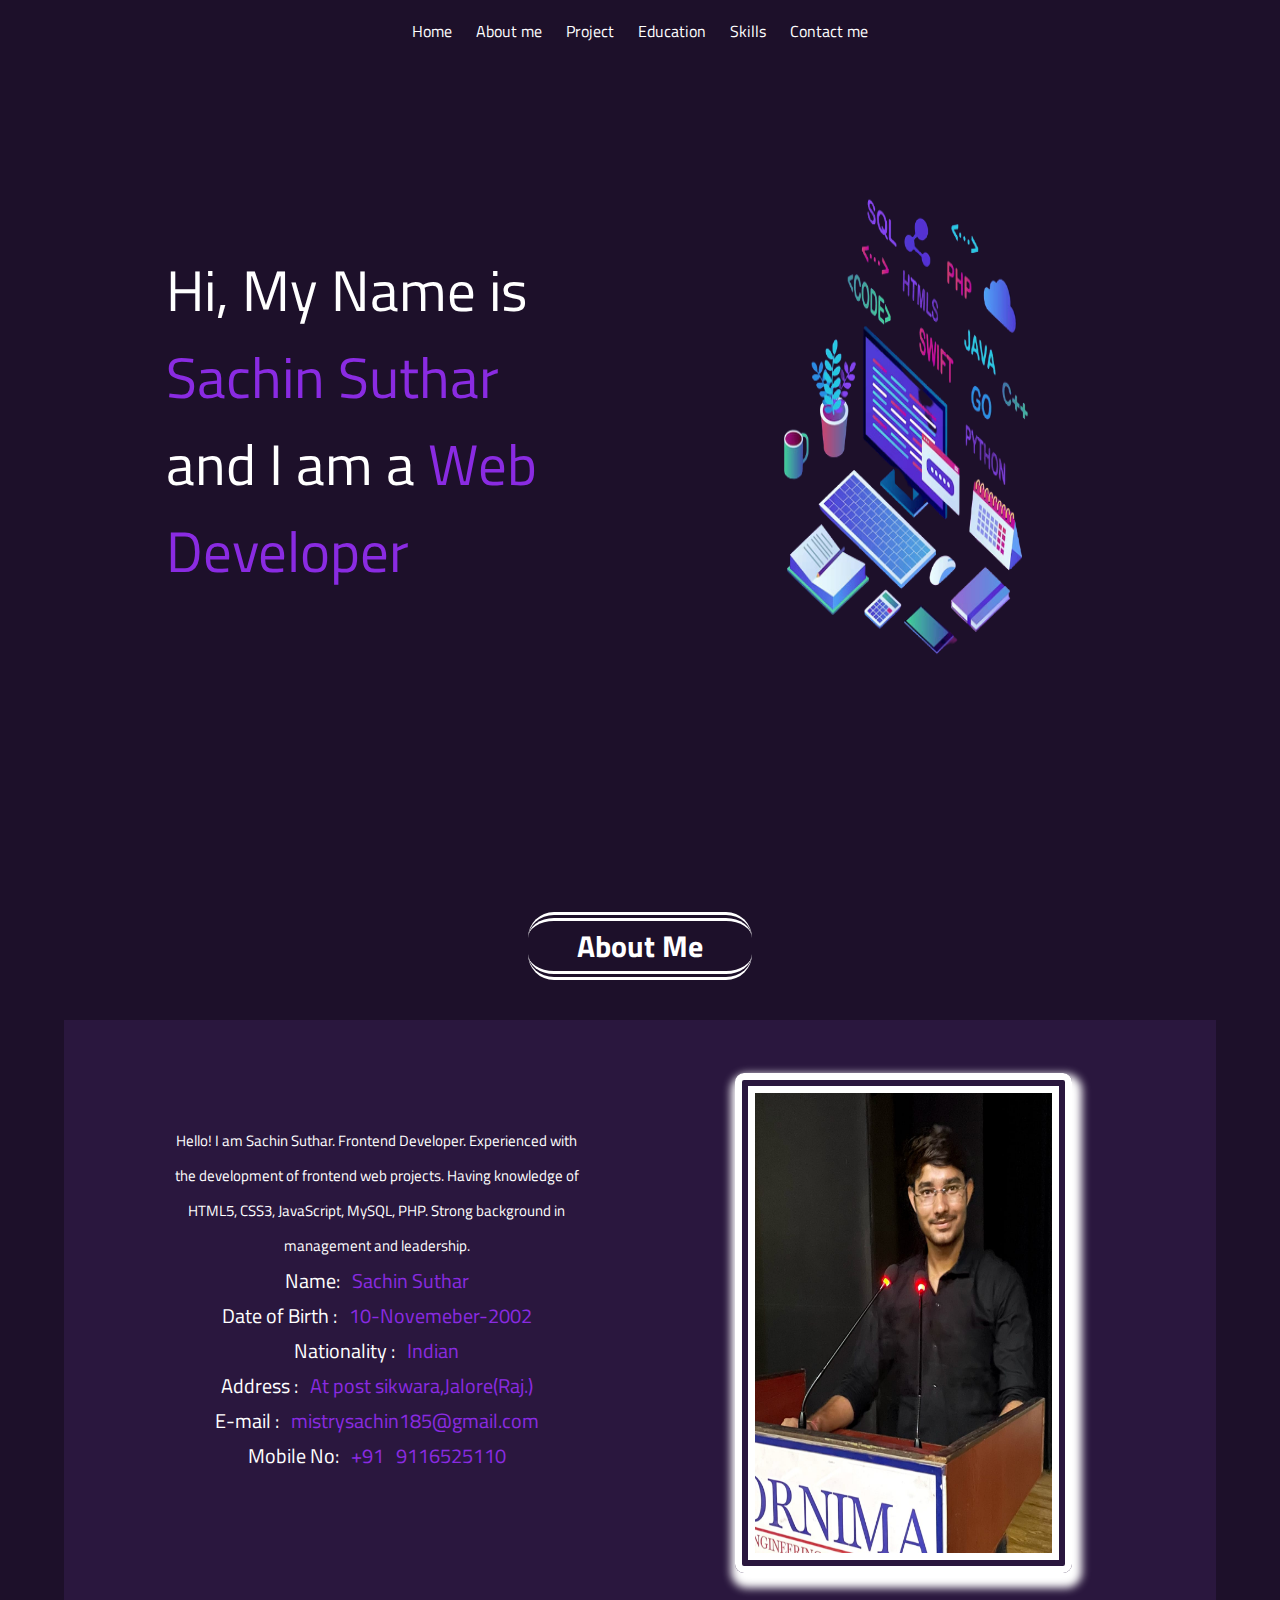
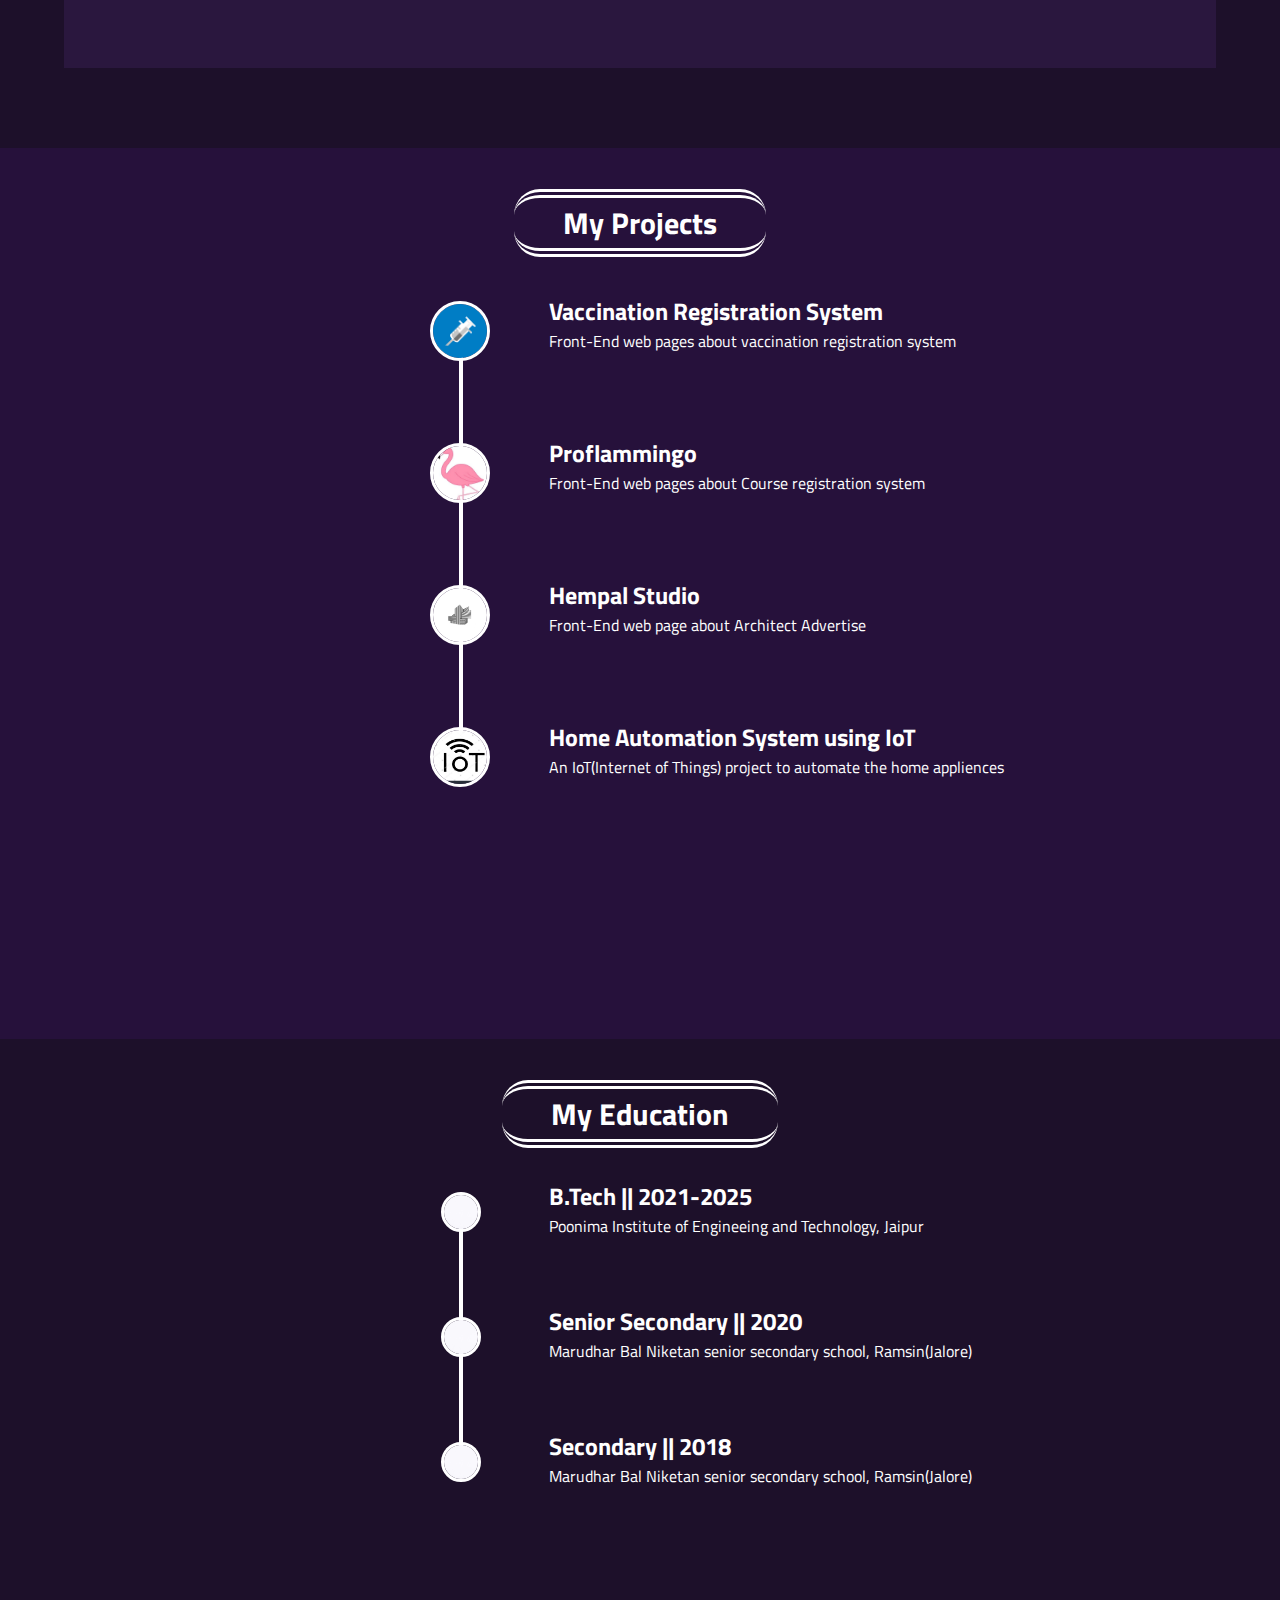
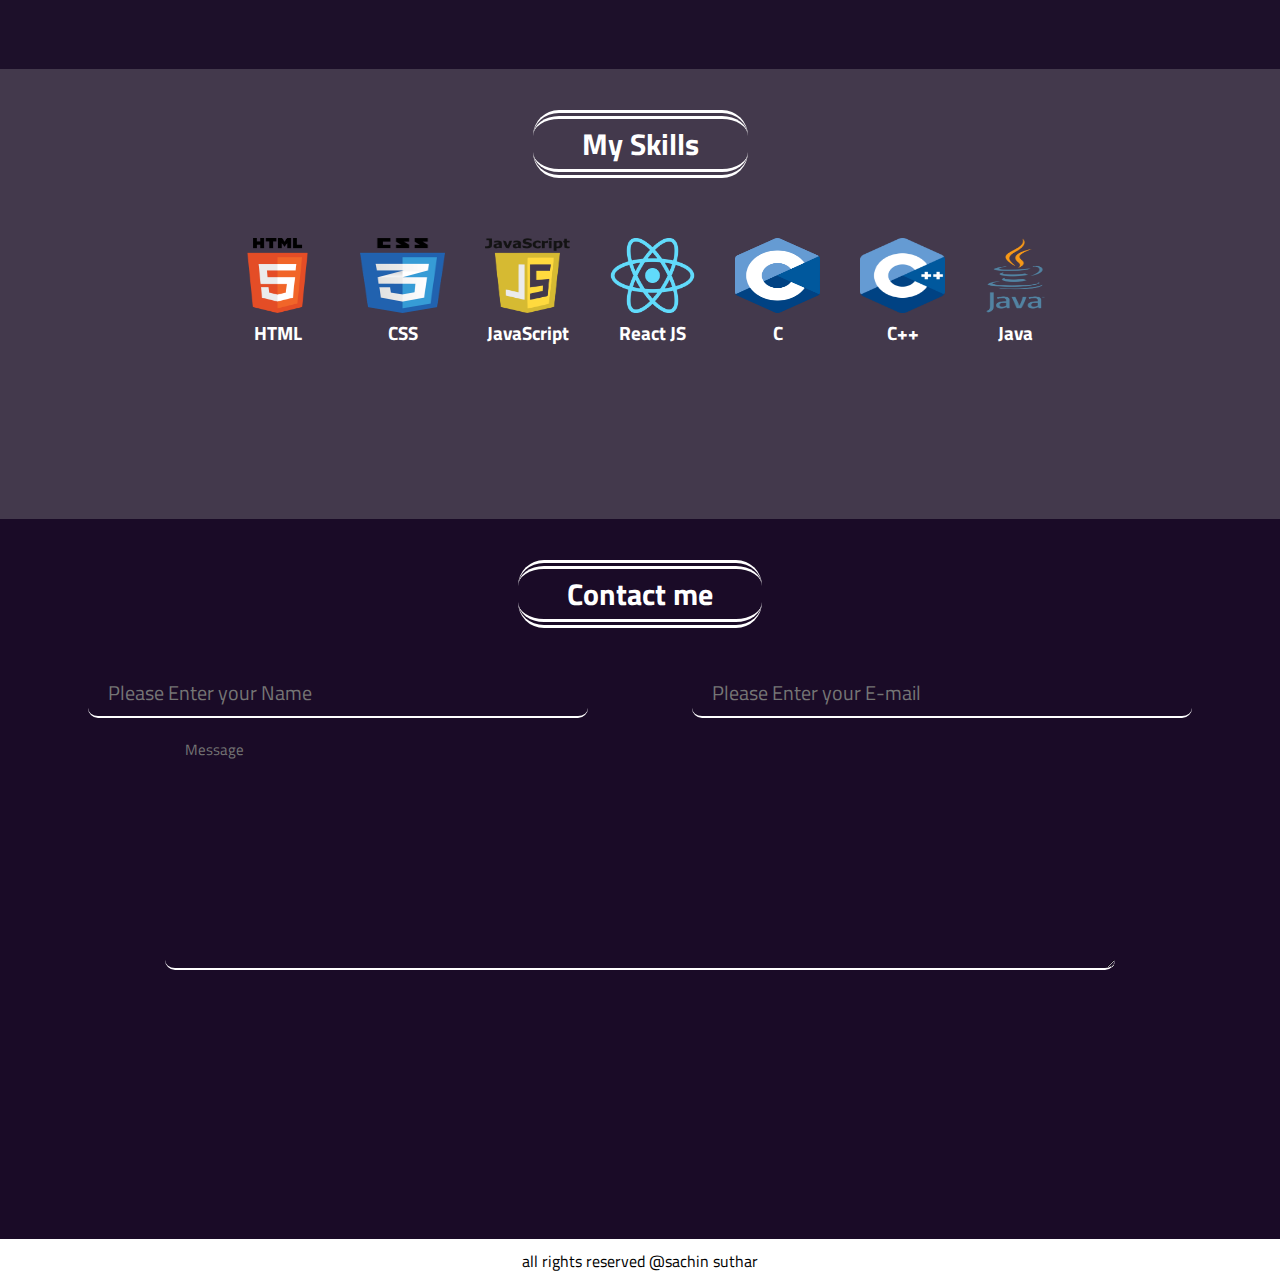
==== index.html @ e7966e09 "first commit" ====
<!DOCTYPE html>
<html lang="en">
  <head>
    <meta charset="UTF-8" />
    <meta name="viewport" content="width=device-width, initial-scale=1.0" />
    <title>Sachin Suthar</title>
    <link rel="stylesheet" href="style.css" />
  </head>
  <body>
    <!-- header part start  -->
    <header>
      <nav class="navbar">
        <ul>
          <li class="item"><a href="index.html">Home</a></li>
          <li class="item"><a href="#about">About me</a></li>
          <li class="item"><a href="#third-section">Project</a></li>
          <li class="item"><a href="#education">Education</a></li>
          <li class="item"><a href="#skills">Skills</a></li>
          <li class="item"><a href="#contactme">Contact me</a></li>
        </ul>
      </nav>
    </header>
    <!-- header part end  -->

    <!-- front page  code start  -->

    <section class="first-section">
      <div class="sub-first-section">
        <div>
          Hi, My Name is <span class="pink">Sachin Suthar</span>
          <br />
          and I am a <span class="pink">Web Developer</span>
        </div>
      </div>
      <div class="sub-first-section">
        <img src="image/logo-removebg-preview.png" alt="" />
      </div>
    </section>
    <!-- font page part completed   -->

    <!-- about us part started  -->
    <center><h1 class="heading" id="about">About Me</h1></center>
    <section class="second-section">
      <div class="sub-second-section">
        <div style="font-size: 15px; margin-top: 50px">
          Hello! I am Sachin Suthar. Frontend Developer. Experienced with the
          development of frontend web projects. Having knowledge of HTML5, CSS3,
          JavaScript, MySQL, PHP. Strong background in management and
          leadership.
        </div>
        <div>Name: &nbsp <span class="pink">Sachin Suthar</span></div>
        <div>
          Date of Birth : &nbsp
          <span class="pink">10-Novemeber-2002</span>
        </div>
        <div>Nationality : &nbsp <span class="pink">Indian</span></div>
        <div>
          Address : &nbsp <span class="pink">At post sikwara,Jalore(Raj.)</span>
        </div>
        <div>
          E-mail : &nbsp <span class="pink"> mistrysachin185@gmail.com</span>
        </div>
        <div>
          Mobile No: &nbsp <span class="pink">+91 &nbsp 9116525110 </span>
        </div>
      </div>
      <div class="sub-second-section">
        <img src="image/portfolio.jpg" alt="" />
      </div>
    </section>

    <!-- about us part started  -->

    <!-- project part started  -->
    <section class="third-section" id="third-section">
      <center><h1 class="heading">My Projects</h1></center>
      <div class="vertical">
        <div class="horizontal" id="first-horizontal">
          <img src="image/vaccination.png" alt="" />
          <div class="details">
            <a href="#"> <h2>Vaccination Registration System</h2> </a>
            <p>Front-End web pages about vaccination registration system</p>
          </div>
        </div>
        <div class="horizontal">
          <img src="image/Proflammingo.jpg" alt="" />
          <div class="details">
            <a href="#"> <h2>Proflammingo</h2> </a>
            <p>Front-End web pages about Course registration system</p>
          </div>
        </div>
        <div class="horizontal">
          <img src="image/architecft.jpg" alt="" />
          <div class="details">
            <a href="#"> <h2>Hempal Studio</h2> </a>
            <p>Front-End web page about Architect Advertise</p>
          </div>
        </div>
        <div class="horizontal">
          <img src="image/IOT.jpg" alt="" />
          <div class="details">
            <a href="#"> <h2>Home Automation System using IoT</h2> </a>
            <p>
              An IoT(Internet of Things) project to automate the home appliences
            </p>
          </div>
        </div>
      </div>
    </section>
    <!-- project section end  -->

    <!-- Education part started  -->
    <section class="fourth-section" id="education">
      <center><h1 class="heading">My Education</h1></center>
      <div class="vertical">
        <div class="horizontal" id="first-horizontal">
          <img src="image/white.jpg" alt="" />
          <div class="details">
            <h2>B.Tech || 2021-2025</h2>
            <p>Poonima Institute of Engineeing and Technology, Jaipur</p>
          </div>
        </div>
        <div class="horizontal">
          <img src="image/white.jpg" alt="" />
          <div class="details">
            <h2>Senior Secondary || 2020</h2>
            <p>Marudhar Bal Niketan senior secondary school, Ramsin(Jalore)</p>
          </div>
        </div>
        <div class="horizontal">
          <img src="image/white.jpg" alt="" />
          <div class="details">
            <h2>Secondary || 2018</h2>
            <p>Marudhar Bal Niketan senior secondary school, Ramsin(Jalore)</p>
          </div>
        </div>
      </div>
    </section>
    <!-- education section end  -->


    <!-- skills section started  -->

    <section class="fifth-section" id="skills">
      <center><h1 class="heading">My Skills</h1></center>
      <div class="skills-box">
        <div class="skills">
          <img src="image/html logo.webp" alt="" />
          <h3>HTML</h3>
        </div>
        
        <div class="skills">
          <img src="image/css logo.png" alt="" />
          <h3>CSS</h3>
        </div>
        
        <div class="skills">
          <img src="image/JavaScript-Logo.png" alt="" />
          <h3>JavaScript</h3>
        </div>

        <div class="skills">
          <img src="image/react logo.png" alt="" />
          <h3>React JS</h3>
        </div>
        
        <div class="skills">
          <img src="image/c.png" alt="" />
          <h3>C</h3>
        </div>
        
        <div class="skills">
          <img src="image/c++.png" alt="" />
          <h3>C++</h3>
        </div>
        
        <div class="skills">
          <img id="java" src="image/java logo.png" alt="" />
          <h3>Java</h3>
        </div>
      </div>
    </section>
    
    <!-- skills section completed  -->
    
    <section class="sixth-section" id="contactme">
      <center><h1 class="heading">Contact me</h1></center>
      <div class="form-box">
      <form action="#">
        <input type="text" placeholder="Please Enter your Name">
        <input type="email" placeholder="Please Enter your E-mail">
        <br>
        <textarea name="more-details" id="more-details" cols="30" rows="10" placeholder="Message"></textarea>
      </form>
    </div>
    </section>
    <footer>
      all rights reserved @sachin suthar
    </footer>
  </body>
</html>
---- style.css ----
@import url('https://fonts.googleapis.com/css2?family=Mukta&family=Poppins:wght@500&family=REM:wght@300&family=Titillium+Web:wght@600&display=swap');

* {
    margin: 0;
    padding: 0;
    font-family: 'Mukta', sans-serif;
    font-family: 'Poppins', sans-serif;
    font-family: 'REM', sans-serif;
    font-family: 'Titillium Web', sans-serif;
    box-sizing: border-box;
}

body {
    background-color: #1d102a;
}

.heading {
    color: white;
    font-size: 30px;
    font-weight: bold;
    border-bottom: 9px double white;
    padding: 2px 49px;
    border-radius: 26px;
    border-top: 9px double white;
    margin: 40px 0px 10px 0px;
    width: fit-content;
}

#about {
    margin: 120px 0px 40px 0px;

}

.pink {
    color: blueviolet;
}

/* header part start  */
header::before {
    content: "";
    background: url('https://img.freepik.com/free-photo/abstract-dark-background-with-flowing-colouful-waves_1048-13124.jpg') repeat center center/cover;
    position: absolute;
    filter: blur(9px);
    width: 100%;
    height: 100%;
    z-index: -1;
    top: 0;
    left: 0;
    /* opacity: 0.7; */

}

.navbar ul {
    display: flex;
    justify-content: center;
}

.navbar ul li {
    list-style: none;
    margin: 12px 6px;
    padding: 7px 6px;
}

.navbar ul li a {
    text-decoration: none;
    color: rgb(255, 255, 255);

}

.navbar ul li a:hover {
    color: rgb(192, 192, 72);
}

/* header part css completed  */


/* front part start  */
.first-section {
    display: flex;
    /* border: 1px solid white; */
    width: 90%;
    margin: 10px auto 70px;
    height: 80vh;
    display: flex;
    justify-content: center;
    flex-wrap: wrap;
}

.sub-first-section {
    display: flex;
    width: 40%;
    height: 70vh;
    /* border: 1px solid white; */
    margin: 33px;
    color: white;
    font-size: 57px;
    justify-content: center;
    align-items: center;
    padding: 20px;
}

.first-section:hover {
    transition: 1s;
    transform: scale(1.1);
}


.first-section img {
    height: 90%;
    width: 75%;
}


/* front page part completed  */

.second-section {
    background: #2a173e;
    display: flex;
    /* border: 1px solid white; */
    width: 90%;
    margin: 30px auto 80px;
    height: 72vh;
    display: flex;
    justify-content: center;
    flex-wrap: wrap;
}


.sub-second-section {
    /* display: flex; */
    width: 40%;
    height: 60vh;
    /* border: 1px solid white; */
    margin: 33px;
    color: white;
    font-size: 20px;
    text-align: center;
    padding: 20px;
}

.second-section:hover {
    transition: 1s;
    transform: scale(1.1);
}

.sub-second-section img {
    height: 100%;
    width: 80%;
    border: 20px double white;
    border-radius: 9px;
    box-shadow: white 3px 8px 8px 7px;
}

.sub-second-section div {
    line-height: 35px;
}



/* third section start  */

.third-section {
    height: 99vh;
    width: 100%;
    background: #26113b;
    padding: 1px 35px;
    margin-top: 50px;

}

/* 
.third-section:hover
{
    transition: 1s;
    transform: scale(1.02);
} */


.third-section .vertical {
    height: fit-content;
    width: 4px;
    /* border: white 1px solid; */
    background: white;
    margin: 30px 30px 30px 35%;
}

.third-section .horizontal {
    width: 6px;
    height: 2px;
    background: white;
    margin: 140px 0px;
}

#first-horizontal {
    margin: 60px 0px;
}

.third-section .horizontal img {
    bottom: 16px;
    right: 95px;
    position: relative;
    height: 60px;
    width: 60px;
    margin-left: 66px;
    border-radius: 50%;
    border: 3px solid white;
}

.third-section .horizontal .details {
    color: white;
    width: 560px;
    height: fit-content;
    padding: 0px;
    position: relative;
    bottom: 90px;
    left: 90px;
}

.third-section .horizontal .details a {
    text-decoration: none;
    color: white;
}

.third-section .horizontal .details h2 {
    color: white;
    margin: 0px;
}

.third-section .horizontal .details p {
    color: white;
    margin: 0px;
}



/* forth section part  */

.fourth-section
{
    padding: 1px 35px;
    background-color: 1D1025;
    margin: 0px;
    height: 70vh;
}


.fourth-section .vertical {
    height: fit-content;
    width: 4px;
    /* border: white 1px solid; */
    background: white;
    margin: 30px 30px 30px 35%;
}

.fourth-section .horizontal {
    width: 6px;
    height: 2px;
    background: white;
    margin: 123px 0px;
}


.fourth-section .horizontal img {
    bottom: 16px;
    right: 84px;
    position: relative;
    height: 40px;
    width: 40px;
    margin-left: 66px;
    border-radius: 50%;
    border: 3px solid white;
}

.fourth-section .horizontal .details {
    color: white;
    width: 560px;
    height: fit-content;
    padding: 0px;
    position: relative;
    bottom: 76px;
    left: 90px;
}

.fourth-section .horizontal .details a {
    text-decoration: none;
    color: white;
}

.fourth-section .horizontal .details h2 {
    color: white;
    margin: 0px;
}

.fourth-section .horizontal .details p {
    color: white;
    margin: 0px;
}

/* fourth section completed  */



/* fifth section started  */


.fifth-section
{
    background-color: #43394c;
    padding: 1px 23px;
    height: 50vh;

}
.fifth-section .skills-box
{
    margin: 40px;
    display: flex;
    justify-content: center;
}
.fifth-section .skills-box .skills
{
    padding: 10px;
    margin: 10px;
    text-align: center;

}

.fifth-section .skills-box img
{
    width: 85px;
    height: 75px;
}
#java
{
    width: 60px;
}
.fifth-section .skills-box h3
{
    color: white;
}


/* fifth section code completed  */



/* sixth section code started  */

.sixth-section
{
    background-color: #1a0b27;
    padding: 1px 23px;
    height: 80vh;
}
.sixth-section .form-box
{
    text-align: center;
    margin: 40px auto;
    
}
.sixth-section .form-box input
{
    width: 500px;
    height: 50px;
    margin: 0px 50px;
    padding: 0px 20px;
    background:none;
    color: white;
    font-size: 20px;
    border: none;
    outline: none;
    border-bottom: 2px solid white;
    border-radius: 10px;
}

.sixth-section .form-box textarea
{
    width: 77%;

    margin: 20px 50px;
    padding: 0px 20px;
    background:none;
    color: white;
    font-size: 15px;
    border: none;
    outline: none;
    border-bottom: 2px solid white;
    border-radius: 10px;
}
footer{
    background-color: white;
    text-align: center;
    padding: 10px 0px;
}
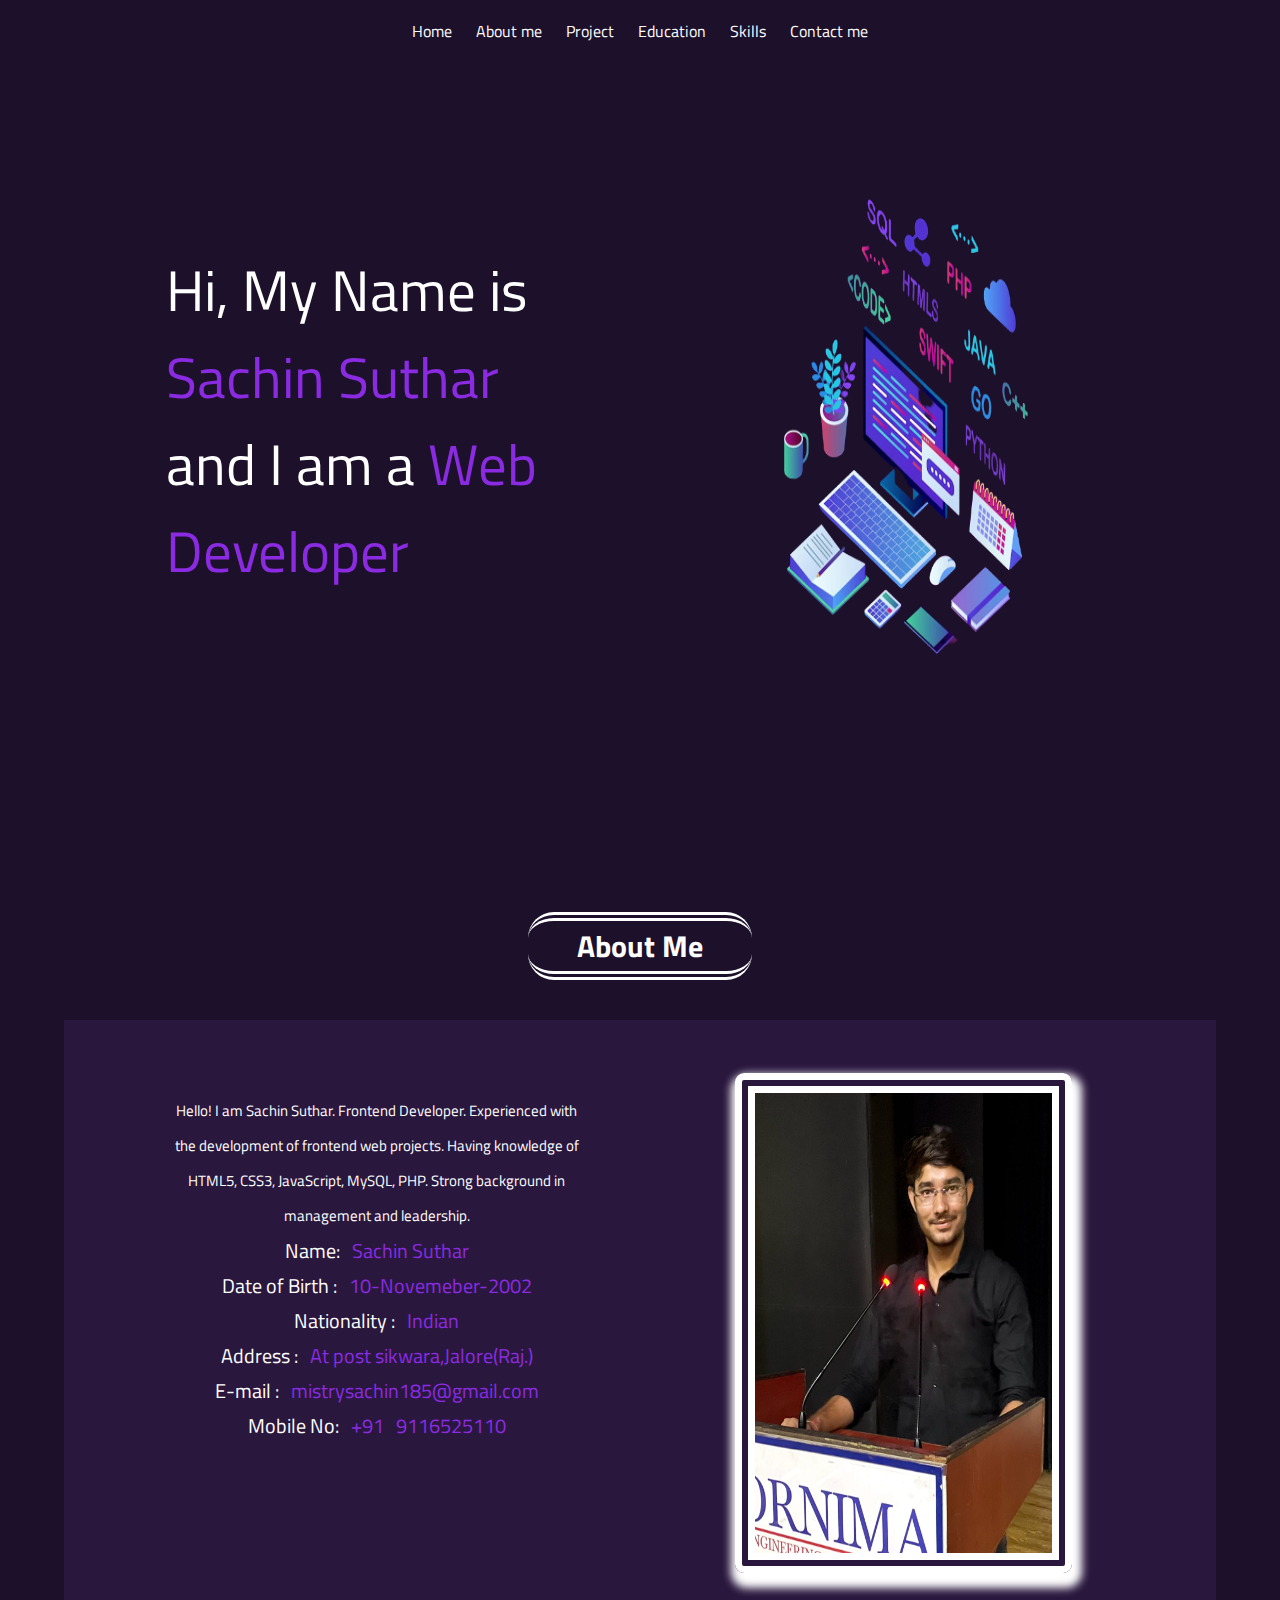
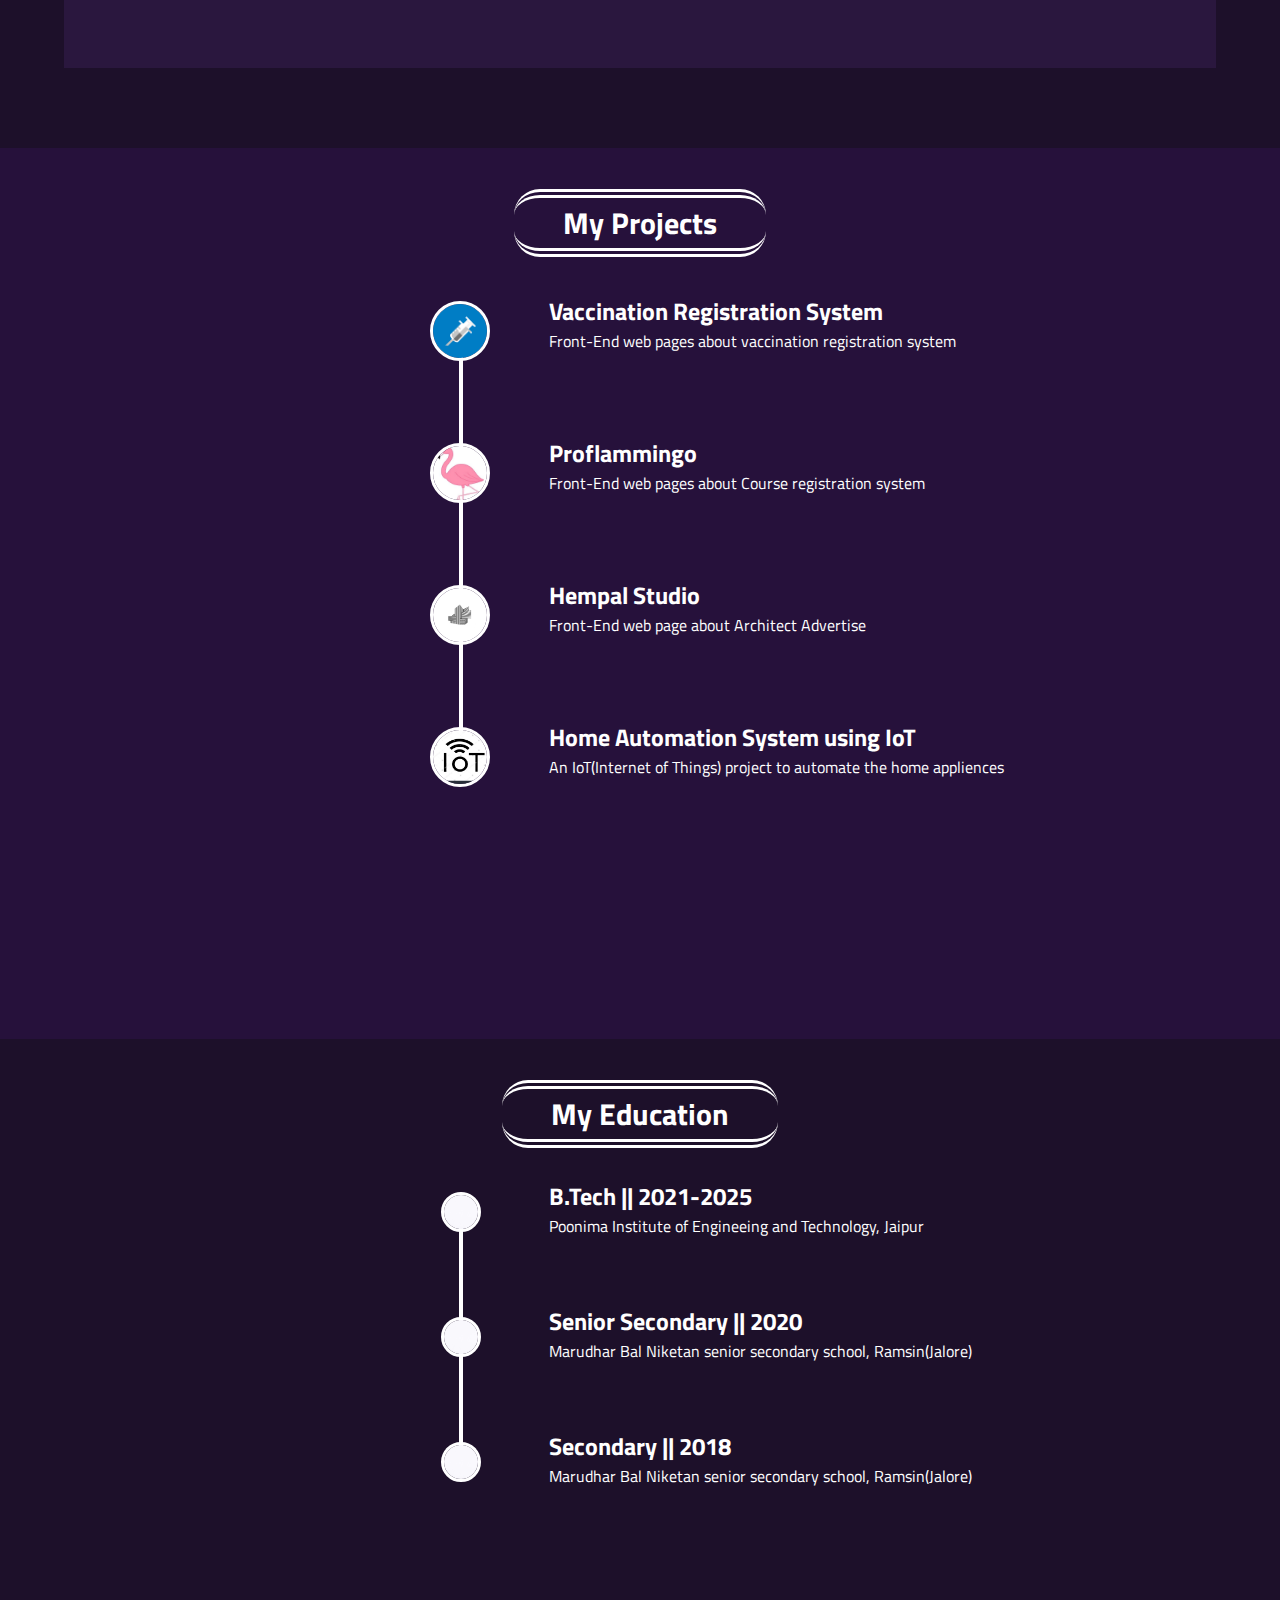
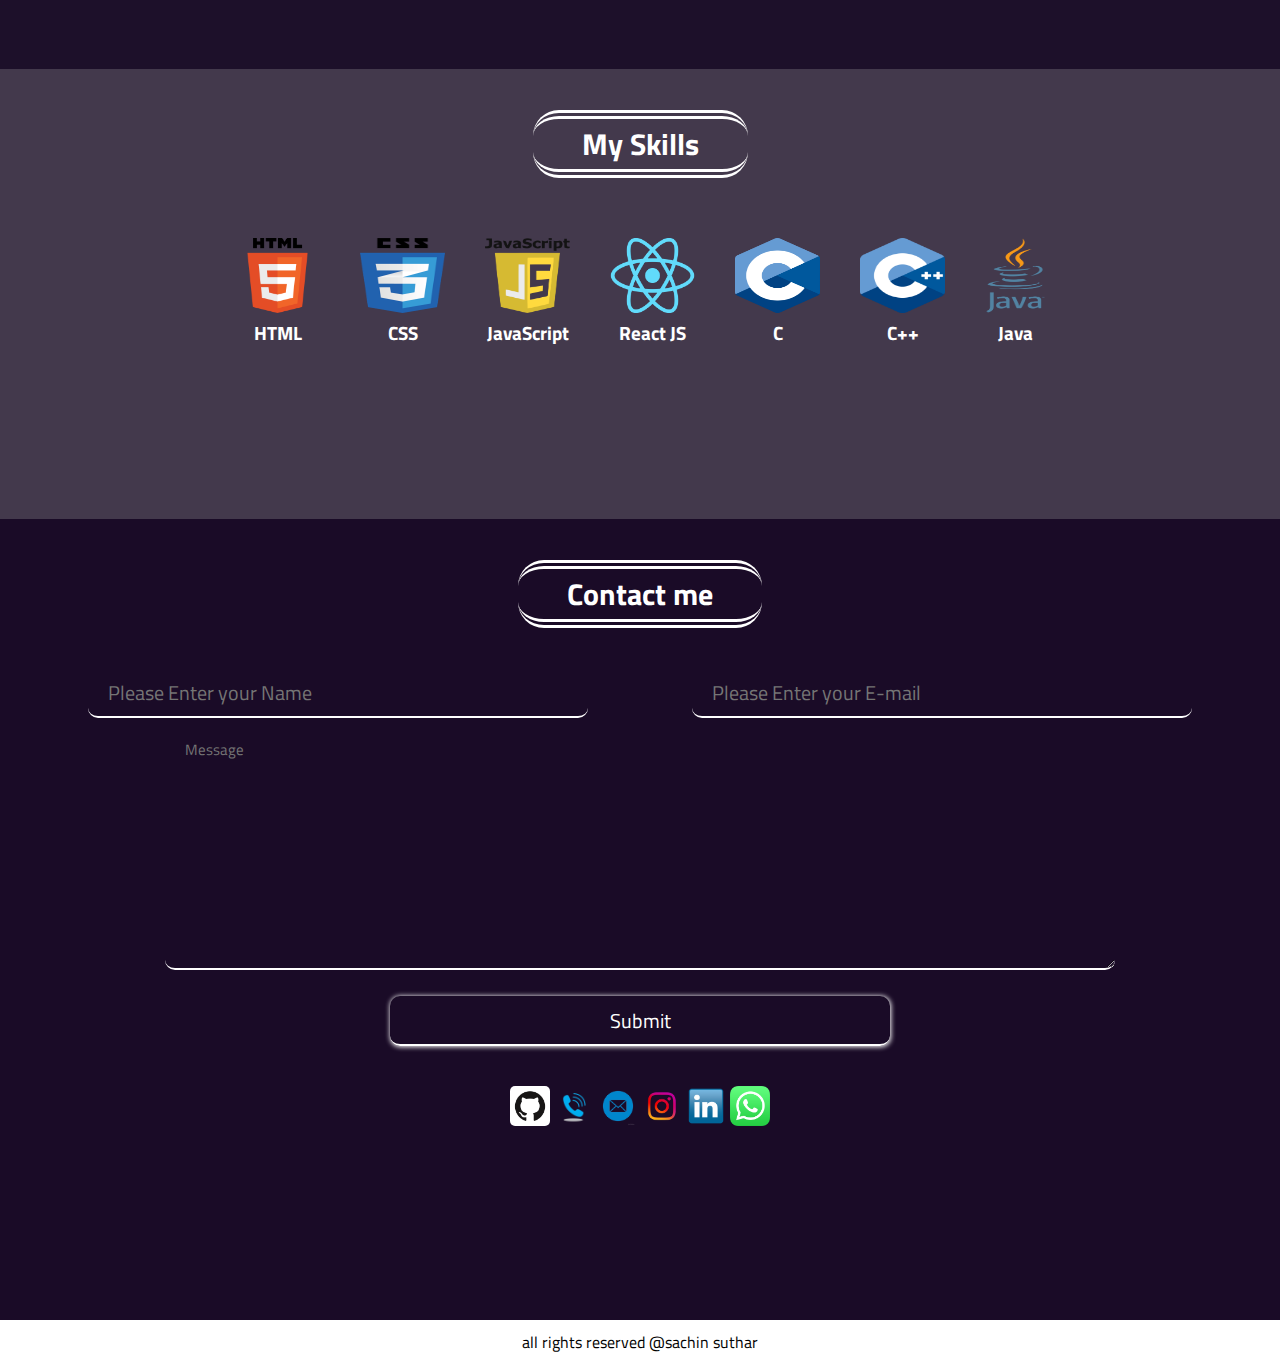
==== commit cea854d6: "third commit" ====
--- a/index.html
+++ b/index.html
@@ -42,7 +42,7 @@
     <center><h1 class="heading" id="about">About Me</h1></center>
     <section class="second-section">
       <div class="sub-second-section">
-        <div style="font-size: 15px; margin-top: 50px">
+        <div style="font-size: 15px; margin-top: 20px">
           Hello! I am Sachin Suthar. Frontend Developer. Experienced with the
           development of frontend web projects. Having knowledge of HTML5, CSS3,
           JavaScript, MySQL, PHP. Strong background in management and
@@ -64,7 +64,7 @@
           Mobile No: &nbsp <span class="pink">+91 &nbsp 9116525110 </span>
         </div>
       </div>
-      <div class="sub-second-section">
+      <div class="sub-second-section" id="kingphoto">
         <img src="image/portfolio.jpg" alt="" />
       </div>
     </section>
@@ -138,7 +138,6 @@
     </section>
     <!-- education section end  -->
 
-
     <!-- skills section started  -->
 
     <section class="fifth-section" id="skills">
@@ -148,12 +147,12 @@
           <img src="image/html logo.webp" alt="" />
           <h3>HTML</h3>
         </div>
-        
+
         <div class="skills">
           <img src="image/css logo.png" alt="" />
           <h3>CSS</h3>
         </div>
-        
+
         <div class="skills">
           <img src="image/JavaScript-Logo.png" alt="" />
           <h3>JavaScript</h3>
@@ -163,39 +162,81 @@
           <img src="image/react logo.png" alt="" />
           <h3>React JS</h3>
         </div>
-        
+
         <div class="skills">
           <img src="image/c.png" alt="" />
           <h3>C</h3>
         </div>
-        
+
         <div class="skills">
           <img src="image/c++.png" alt="" />
           <h3>C++</h3>
         </div>
-        
+
         <div class="skills">
           <img id="java" src="image/java logo.png" alt="" />
           <h3>Java</h3>
         </div>
       </div>
     </section>
-    
+
     <!-- skills section completed  -->
-    
+
     <section class="sixth-section" id="contactme">
       <center><h1 class="heading">Contact me</h1></center>
       <div class="form-box">
-      <form action="#">
-        <input type="text" placeholder="Please Enter your Name">
-        <input type="email" placeholder="Please Enter your E-mail">
-        <br>
-        <textarea name="more-details" id="more-details" cols="30" rows="10" placeholder="Message"></textarea>
-      </form>
-    </div>
-    </section>
-    <footer>
-      all rights reserved @sachin suthar
-    </footer>
+        <form action="#">
+          <input type="text" placeholder="Please Enter your Name" />
+          <input type="email" placeholder="Please Enter your E-mail" />
+          <br />
+          <textarea
+            name="more-details"
+            id="more-details"
+            cols="30"
+            rows="10"
+            placeholder="Message"></textarea>
+
+          <input type="submit" class="btn" />
+        </form>
+
+        <div style="margin: 40px 0px">
+          <!-- telephone -->
+          <a href="https://github.com/sachinsuthar148"
+            ><img src="image/githublogo.png" width="40px" height="40px " style="border-radius: 5px;"
+          /></a>
+          <a href="tel:91+9116525110"
+            ><img src="image/phone.png" width="40px" height="40px"
+          /></a>
+
+          <!-- email  -->
+          <a href="mailto:mistrysachin185@gmail.com"
+            ><img src="image/email.png" width="40px" height="40px"
+          /></a>
+
+          <!-- instagram  -->
+          <a href="https://www.instagram.com/sachin_str_2.0/"
+            ><img
+              id="ins-logo"
+              src="image/InstagramPNG-removebg-preview.png"
+              width="40px"
+              height="40px"
+          /></a>
+
+          <!-- linked in  -->
+          <a href="https://www.linkedin.com/in/sachin-suthar-3b960622a/"
+            ><img
+              id="link-logo"
+              src="image/linkedin.png"
+              width="40px"
+              height="40px"
+          /></a>
+
+          <a href="https://wa.me/+919116525110"
+            ><img src="image/pngwing.com.png" width="40px" height="40px"
+          /></a>
+        </div>
+      </div>
+    </section>
+    <footer>all rights reserved @sachin suthar</footer>
   </body>
 </html>
--- a/style.css
+++ b/style.css
@@ -35,6 +35,19 @@
     color: blueviolet;
 }
 
+.btn {
+    margin-top: 19px;
+    margin: 19px 5px 0px;
+    padding: 4px 25px;
+    border-radius: 20px;
+    font-size: 17px;
+    box-shadow: white 0.5px 0.5px 5px;
+  }
+  .btn:hover{
+    background-color: rgb(1,18,68);
+    color: white;
+    box-shadow: white 2px 2px 5px;
+  }
 /* header part start  */
 header::before {
     content: "";
@@ -53,6 +66,7 @@
 .navbar ul {
     display: flex;
     justify-content: center;
+    flex-wrap: wrap;
 }
 
 .navbar ul li {
@@ -314,6 +328,7 @@
 {
     margin: 40px;
     display: flex;
+    flex-wrap: wrap;
     justify-content: center;
 }
 .fifth-section .skills-box .skills
@@ -349,7 +364,7 @@
 {
     background-color: #1a0b27;
     padding: 1px 23px;
-    height: 80vh;
+    height: 89vh;
 }
 .sixth-section .form-box
 {
@@ -390,4 +405,120 @@
     background-color: white;
     text-align: center;
     padding: 10px 0px;
+}
+
+
+
+/* responsiveness code  */
+
+@media (max-width:400px) {
+    .sub-first-section {
+        width: 96%;
+        height: 32vh;
+        margin: 33px;
+        font-size: 33px;
+        padding: 4px;
+    }
+
+.first-section img {
+    height: 100%;
+    width: 94%;
+}
+.second-section:hover {
+    transition: 1s;
+    transform: none;
+}
+
+.second-section
+{
+    height: 125vh;
+}
+#kingphoto
+{
+    height: 40vh;
+}
+.sub-second-section {
+    width: 81%;
+    height: 65vh;
+    /* border: 1px solid white; */
+    margin: 17px;
+    font-size: 17px;
+    padding: 4px;
+}
+.sub-second-section img {
+    height: 90%;
+}
+
+
+.second-section :nth-child(1) {
+    order: 2;
+}
+
+.second-section :nth-child(2) {
+    order: 1;
+}
+
+
+.third-section {
+    height: 107vh;
+    width: 100%;
+    padding: 1px 35px;
+    margin-top: 50px;
+}
+
+.third-section .vertical {
+    width: 4px;
+    margin: 30px 30px 46px 9%;
+}
+
+
+.third-section .horizontal {
+    margin: 176px 1px;
+}
+.third-section .horizontal .details {
+    width: 208px;
+    padding: 0px;
+    bottom: 90px;
+    left: 60px;
+}
+.fourth-section {
+    padding: 1px 35px;
+   
+    margin: 0px;
+    height: 90vh;
+}
+
+.fourth-section .horizontal {
+  
+
+    margin: 200px 0px;
+}
+
+
+.fourth-section .vertical {
+
+    width: 4px;
+    /* border: white 1px solid; */
+ 
+    margin: 30px 30px 30px 3%;
+}
+
+
+.fourth-section .horizontal .details {
+
+    width: 186px;
+
+    
+
+    bottom: 76px;
+    left: 90px;
+}
+.fifth-section {
+ 
+    height: 90vh;
+}
+
+.sixth-section .form-box input {
+    width: 258px
+}
 }